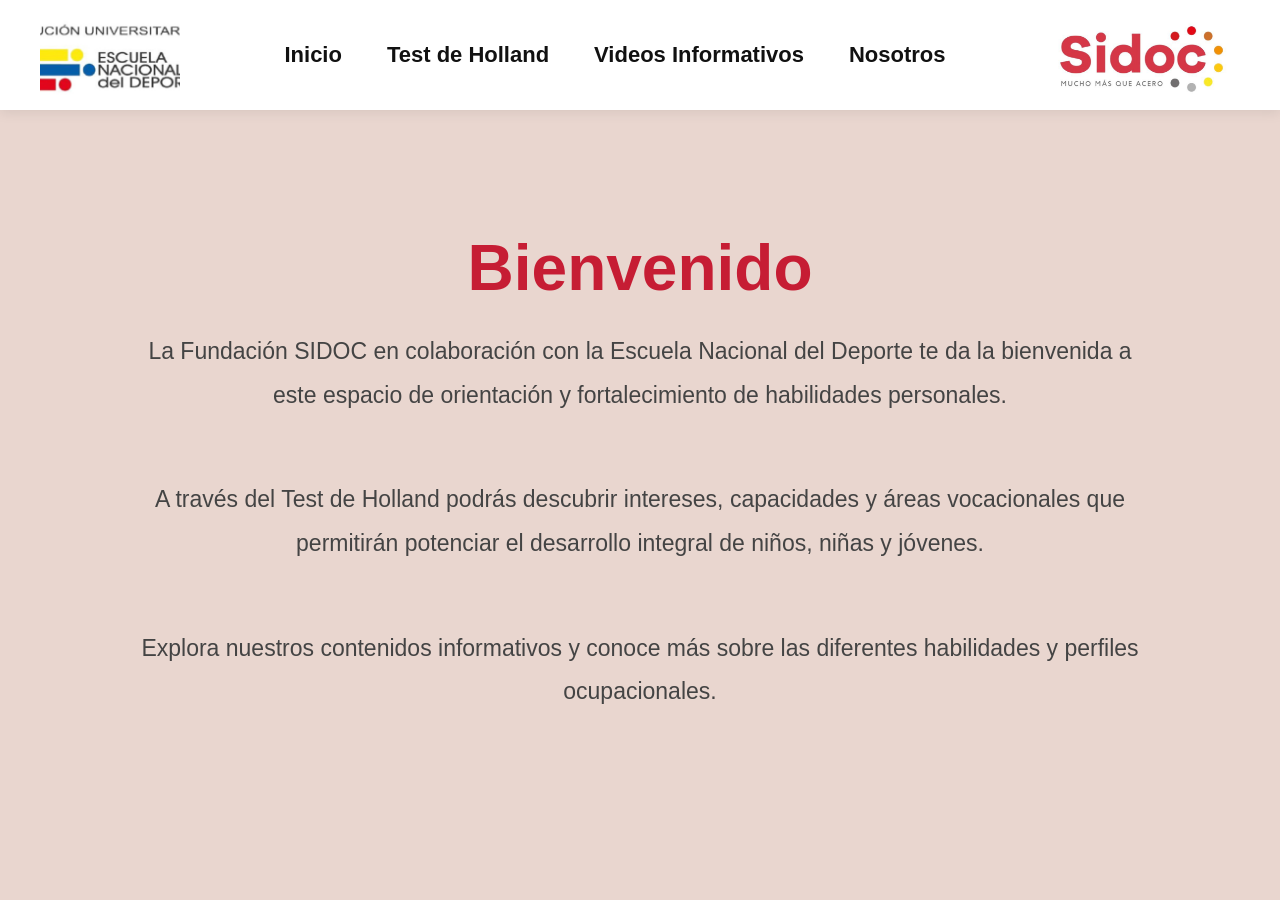
==== index.html @ bccc4b1c "first commit" ====
<!DOCTYPE html>
<html lang="es">
<head>
    <meta charset="UTF-8">
    <meta name="viewport" content="width=device-width, initial-scale=1.0">
    <title>Fundación SIDOC</title>
    <link rel="stylesheet" href="style.css">
</head>
<body>

<nav class="navbar">

    <div class="logo-left">
        <img src="logo-escuela.jpg" alt="Escuela">
    </div>

    <ul class="nav-links">
        <li><a href="index.html">Inicio</a></li>
        <li><a href="test.html">Test de Holland</a></li>
        <li><a href="videos.html">Videos Informativos</a></li>
        <li><a href="nosotros.html">Nosotros</a></li>
    </ul>

    <div class="logo-right">
        <img src="logo-sidoc.jpeg" alt="SIDOC">
    </div>

</nav>

<main class="hero">
    <h1>Bienvenido</h1>
    <p>
La Fundación SIDOC en colaboración con la Escuela Nacional del Deporte
te da la bienvenida a este espacio de orientación y fortalecimiento
de habilidades personales.
</p>

<br>
<br>

<p>
A través del Test de Holland podrás descubrir intereses, capacidades
y áreas vocacionales que permitirán potenciar el desarrollo integral
de niños, niñas y jóvenes.
</p>

<br>
<br>


<p>
Explora nuestros contenidos informativos y conoce más sobre las diferentes
habilidades y perfiles ocupacionales.
</p>
</main>

</body>
</html>
---- style.css ----
/* RESET GENERAL */
*{
    margin:0;
    padding:0;
    box-sizing:border-box;
    font-family:Arial, Helvetica, sans-serif;
}

body{
    background: #e9d6cf;
    color:#222;
    overflow-x:hidden;
}

/* NAVBAR */
.navbar{
    width:100%;
    height:110px;
    background:white;
    display:flex;
    justify-content:space-between;
    align-items:center;
    padding:0 40px;
    box-shadow:0 3px 12px rgba(0,0,0,.08);
}

/* CONTENEDOR LOGOS */
/* Logo izquierda */
.logo-left{
    width:140px;
    overflow:hidden;
    display:flex;
    justify-content:center;
    align-items:center;
}

.logo-left img{
    width:220px;           /* agranda la imagen */
    margin-left:-35px;     /* recorta espacio blanco izquierdo */
    height:auto;
    object-fit:cover;
}

/* Logo derecha */
.logo-right{
    width:190px;
    display:flex;
    justify-content:center;
    align-items:center;
}

.logo-right img{
    width:100%;
    height:auto;
    object-fit:contain;
}

/* MENÚ */
.nav-links{
    display:flex;
    align-items:center;
    list-style:none;
    gap:45px;
}

.nav-links li a{
    text-decoration:none;
    color:#111;
    font-size:22px;
    font-weight:700;
    transition:0.3s;
    position:relative;
}

/* Hover */
.nav-links li a:hover{
    color:#c61d34;
}

.nav-links li a::after{
    content:"";
    position:absolute;
    width:0;
    height:3px;
    background:#c61d34;
    left:0;
    bottom:-8px;
    transition:0.3s;
}

.nav-links li a:hover::after{
    width:100%;
}

/* CONTENIDO */
.container,
.hero{
    max-width:1200px;
    margin:60px auto;
    padding:20px;
    text-align:center;
}

.hero{
    min-height:70vh;
    display:flex;
    flex-direction:column;
    justify-content:center;
    align-items:center;
    text-align:center;
    padding:40px;
}

.hero h1{
    font-size:64px;
    color:#c61d34;
    margin-bottom:25px;
}

.hero p{
      max-width:900px;
    font-size:24px;
    line-height:1.8;
    color:#444;
    margin-bottom:20px;
}

/* TEST */
input{
    padding:14px;
    width:260px;
    border:1px solid #ccc;
    border-radius:8px;
    font-size:16px;
}

button{
    padding:14px 22px;
    border:none;
    background:#0d4d8b;
    color:white;
    border-radius:8px;
    margin-left:10px;
    cursor:pointer;
    font-size:16px;
    font-weight:bold;
    transition:.3s;
}

button:hover{
    background:#08345e;
}

.resultado{
    margin-top:30px;
    background:white;
    padding:25px;
    border-radius:12px;
    box-shadow:0 2px 10px rgba(0,0,0,.08);
}

/* RESPONSIVE */
@media(max-width:1200px){
    .navbar{
        flex-direction:column;
        height:auto;
        padding:20px;
        gap:20px;
    }

    .nav-links{
        gap:25px;
        flex-wrap:wrap;
        justify-content:center;
    }

    .nav-links li a{
        font-size:18px;
    }

    .logo-left{
        width:180px;
    }

    .logo-right{
        width:200px;
    }
}

.descripcion{
    margin-top:25px;
    text-align:left;
    line-height:1.9;
    background:#fff;
    padding:25px;
    border-radius:12px;
    box-shadow:0 2px 10px rgba(0,0,0,.08);
}

.descripcion h3{
    color:#c61d34;
    margin-bottom:15px;
    font-size:30px;
}

.descripcion h4{
    margin-top:20px;
    margin-bottom:10px;
    color:#0d4d8b;
}

.descripcion ul{
    padding-left:25px;
}

.descripcion li{
    margin-bottom:10px;
}

.container, .hero p{
    max-width:1000px;
    font-size:23px;
    line-height:1.9;
    color:#444;
    margin-bottom:25px;
}
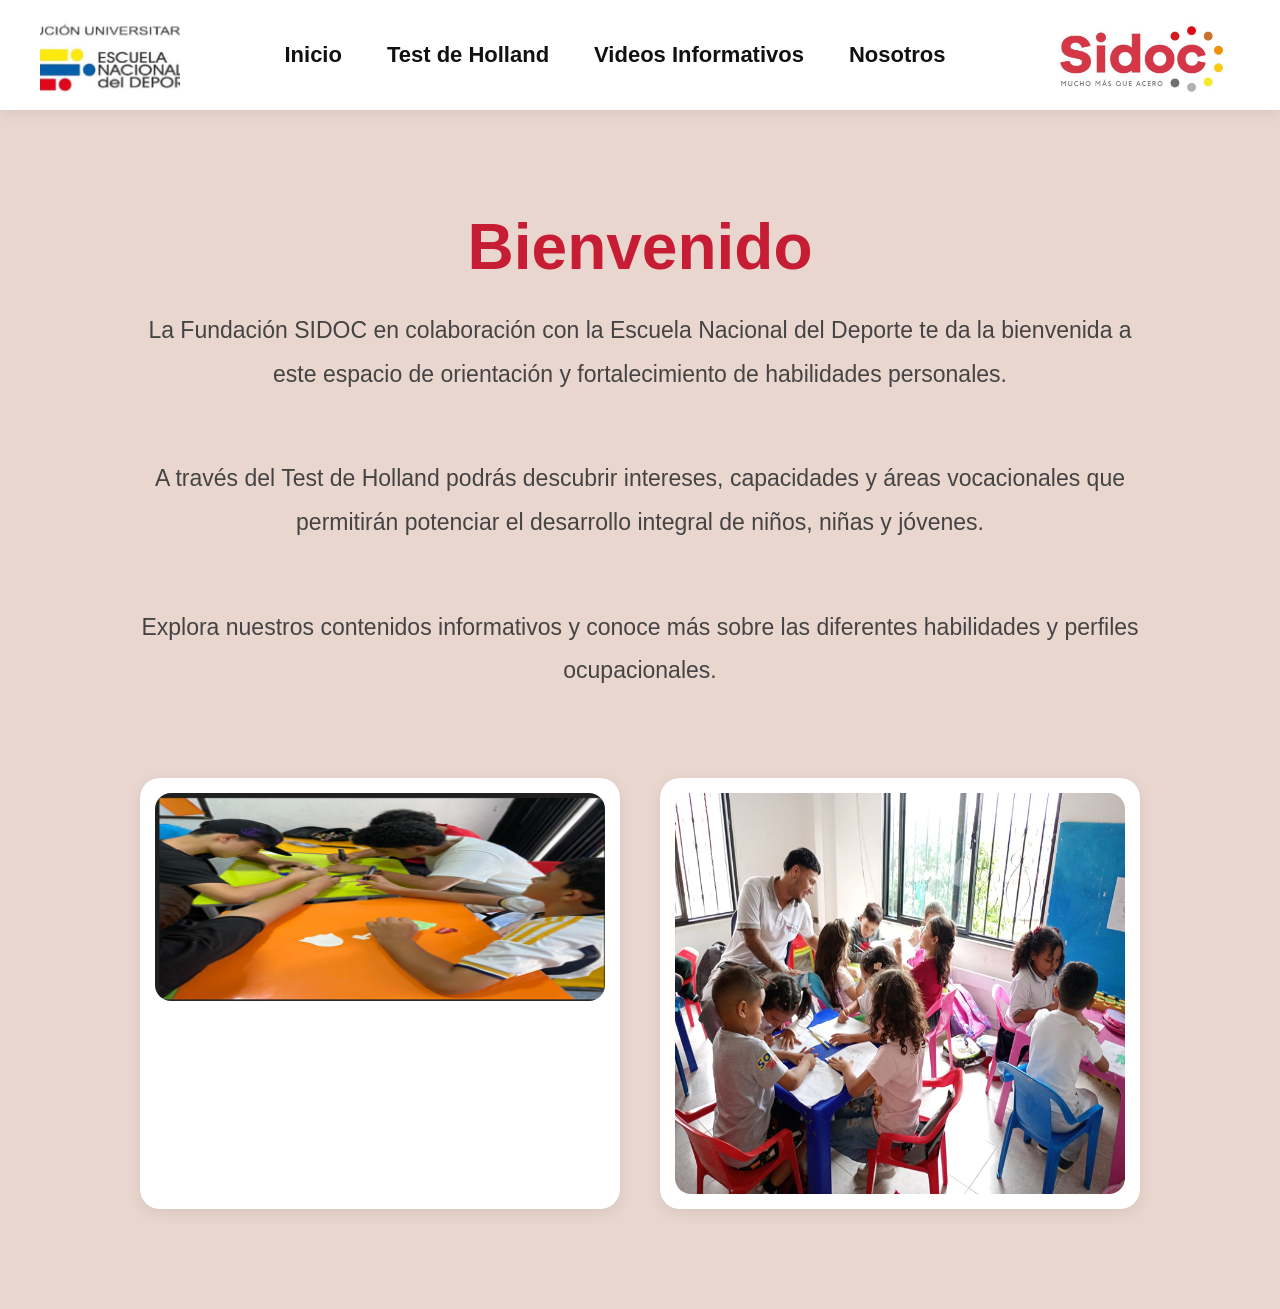
==== commit 81e9aed7: "Agregando todo" ====
--- a/index.html
+++ b/index.html
@@ -1,58 +1,76 @@
 <!DOCTYPE html>
 <html lang="es">
+
 <head>
     <meta charset="UTF-8">
     <meta name="viewport" content="width=device-width, initial-scale=1.0">
     <title>Fundación SIDOC</title>
     <link rel="stylesheet" href="style.css">
 </head>
+
 <body>
 
-<nav class="navbar">
+    <!-- NAVBAR -->
+    <nav class="navbar">
 
-    <div class="logo-left">
-        <img src="logo-escuela.jpg" alt="Escuela">
-    </div>
+        <div class="logo-left">
+            <img src="logo-escuela.jpg" alt="Escuela">
+        </div>
 
-    <ul class="nav-links">
-        <li><a href="index.html">Inicio</a></li>
-        <li><a href="test.html">Test de Holland</a></li>
-        <li><a href="videos.html">Videos Informativos</a></li>
-        <li><a href="nosotros.html">Nosotros</a></li>
-    </ul>
+        <ul class="nav-links">
+            <li><a href="index.html">Inicio</a></li>
+            <li><a href="test.html">Test de Holland</a></li>
+            <li><a href="videos.html">Videos Informativos</a></li>
+            <li><a href="nosotros.html">Nosotros</a></li>
+        </ul>
 
-    <div class="logo-right">
-        <img src="logo-sidoc.jpeg" alt="SIDOC">
-    </div>
+        <div class="logo-right">
+            <img src="logo-sidoc.jpeg" alt="SIDOC">
+        </div>
 
-</nav>
+    </nav>
 
-<main class="hero">
-    <h1>Bienvenido</h1>
-    <p>
-La Fundación SIDOC en colaboración con la Escuela Nacional del Deporte
-te da la bienvenida a este espacio de orientación y fortalecimiento
-de habilidades personales.
-</p>
+    <!-- CONTENIDO -->
+    <main class="hero">
 
-<br>
-<br>
+        <h1>Bienvenido</h1>
 
-<p>
-A través del Test de Holland podrás descubrir intereses, capacidades
-y áreas vocacionales que permitirán potenciar el desarrollo integral
-de niños, niñas y jóvenes.
-</p>
+        <p>
+            La Fundación SIDOC en colaboración con la Escuela Nacional del Deporte
+            te da la bienvenida a este espacio de orientación y fortalecimiento
+            de habilidades personales.
+        </p>
 
-<br>
-<br>
+        <br><br>
 
+        <p>
+            A través del Test de Holland podrás descubrir intereses,
+            capacidades y áreas vocacionales que permitirán potenciar
+            el desarrollo integral de niños, niñas y jóvenes.
+        </p>
 
-<p>
-Explora nuestros contenidos informativos y conoce más sobre las diferentes
-habilidades y perfiles ocupacionales.
-</p>
-</main>
+        <br><br>
+
+        <p>
+            Explora nuestros contenidos informativos y conoce más
+            sobre las diferentes habilidades y perfiles ocupacionales.
+        </p>
+
+        <!-- GALERÍA -->
+        <section class="galeria">
+
+            <div class="galeria-card">
+                <img src="actividad-1.png" alt="Actividad SIDOC">
+            </div>
+
+            <div class="galeria-card">
+                <img src="actividad-2.png" alt="Actividad Escuela">
+            </div>
+
+        </section>
+
+    </main>
 
 </body>
+
 </html>
--- a/style.css
+++ b/style.css
@@ -223,4 +223,127 @@
     line-height:1.9;
     color:#444;
     margin-bottom:25px;
+}
+
+/* PAGINA VIDEOS */
+.videos-page{
+    padding:60px 40px;
+    text-align:center;
+}
+
+.videos-page h1{
+    font-size:55px;
+    color:#c61d34;
+    margin-bottom:25px;
+}
+
+.videos-texto{
+    max-width:950px;
+    margin:0 auto 50px;
+    font-size:22px;
+    line-height:1.8;
+    color:#444;
+}
+
+/* CONTENEDOR */
+.videos-container{
+    display:flex;
+    justify-content:center;
+    align-items:flex-start;
+    gap:40px;
+    flex-wrap:wrap;
+}
+
+/* TARJETAS */
+.video-card{
+    background:white;
+    width:100%;
+    max-width:550px;
+    padding:25px;
+    border-radius:18px;
+    box-shadow:0 3px 12px rgba(0,0,0,.08);
+}
+
+.video-card h2{
+    color:#0d4d8b;
+    margin-bottom:15px;
+}
+
+.video-card p{
+    color:#555;
+    line-height:1.7;
+    margin-bottom:20px;
+}
+
+.video-card video{
+    width:100%;
+    border-radius:14px;
+}
+
+/* TABLA HOLLAND */
+.tabla-holland{
+    width:100%;
+    overflow-x:auto;
+    margin-top:50px;
+}
+
+.tabla-holland table{
+    width:100%;
+    border-collapse:collapse;
+    background:white;
+    border-radius:18px;
+    overflow:hidden;
+    box-shadow:0 3px 12px rgba(0,0,0,.08);
+}
+
+.tabla-holland thead{
+    background:#c61d34;
+    color:white;
+}
+
+.tabla-holland th{
+    padding:20px;
+    font-size:20px;
+    text-align:left;
+}
+
+.tabla-holland td{
+    padding:20px;
+    border-bottom:1px solid #e5e5e5;
+    line-height:1.8;
+    font-size:17px;
+    vertical-align:top;
+}
+
+.tabla-holland tr:hover{
+    background:#f8f8f8;
+}
+
+/* GALERIA INICIO */
+.galeria{
+    margin-top:60px;
+    display:flex;
+    justify-content:center;
+    gap:40px;
+    flex-wrap:wrap;
+}
+
+.galeria-card{
+    background:white;
+    padding:15px;
+    border-radius:20px;
+    box-shadow:0 4px 15px rgba(0,0,0,.08);
+    transition:.3s;
+    max-width:500px;
+}
+
+.galeria-card:hover{
+    transform:translateY(-5px);
+}
+
+.galeria-card img{
+    width:100%;
+    max-width:450px;
+    border-radius:16px;
+    display:block;
 }
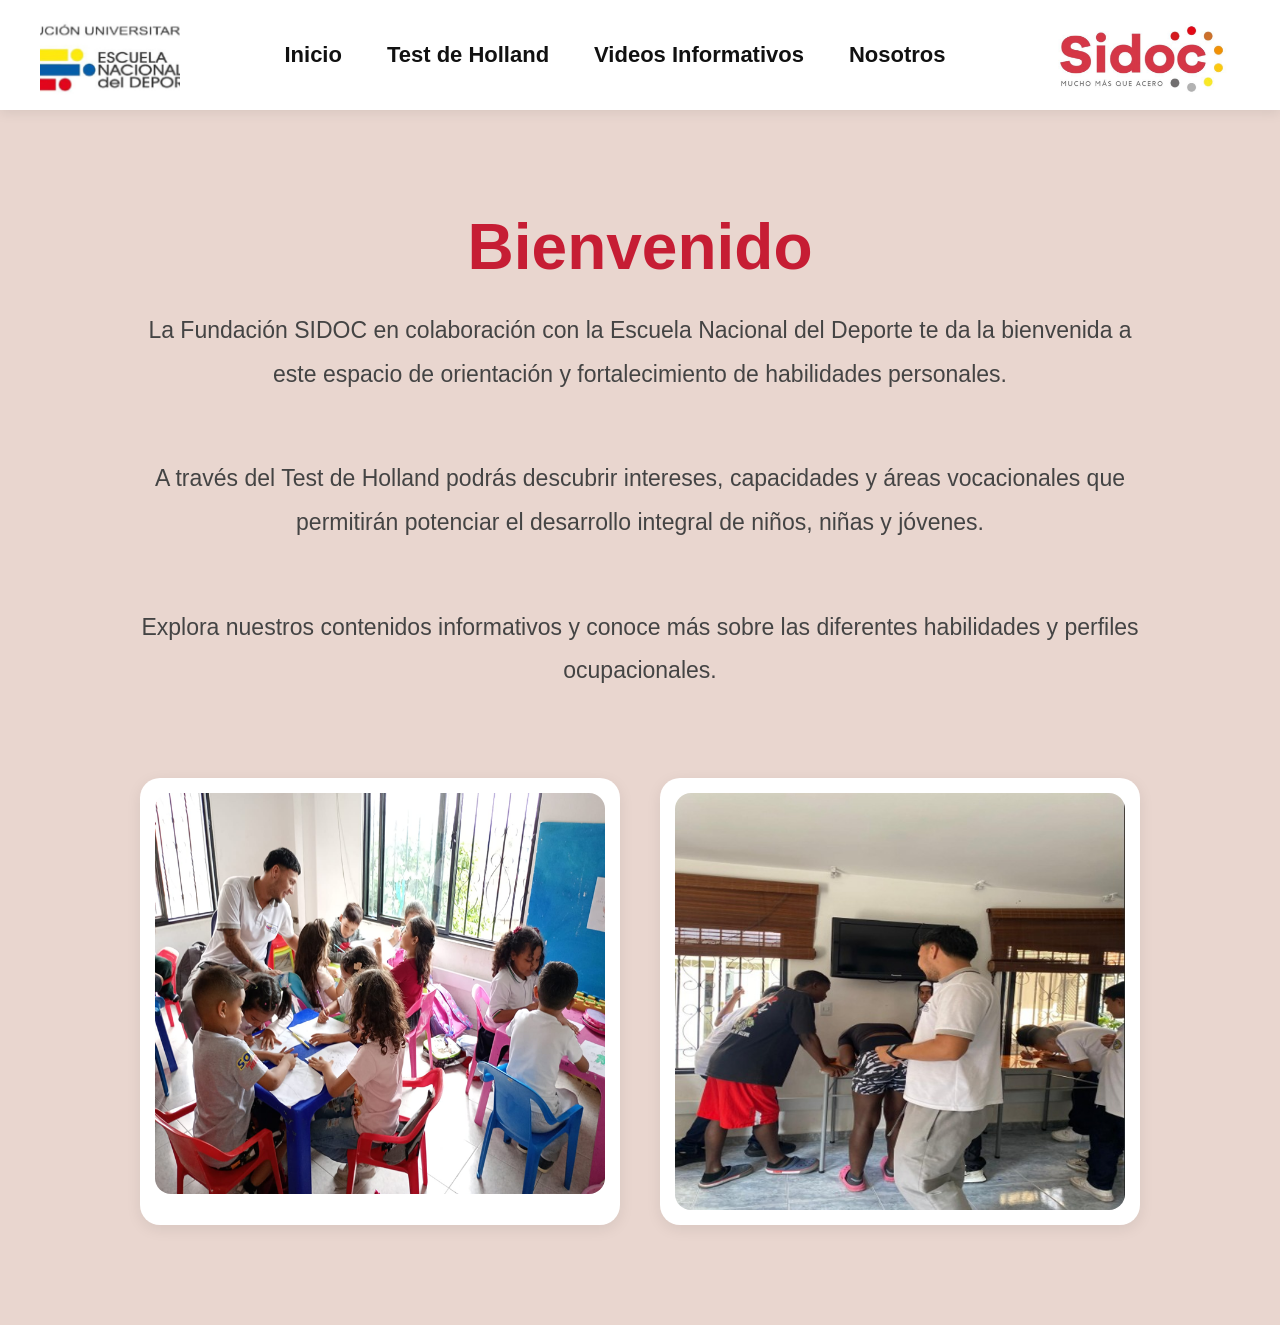
==== commit 2baa341b: "Moddificando fotos" ====
--- a/index.html
+++ b/index.html
@@ -60,11 +60,11 @@
         <section class="galeria">
 
             <div class="galeria-card">
-                <img src="actividad-1.png" alt="Actividad SIDOC">
+                <img src="actividad-2.png" alt="Actividad SIDOC">
             </div>
 
             <div class="galeria-card">
-                <img src="actividad-2.png" alt="Actividad Escuela">
+                <img src="actividad--3.jpeg" alt="Actividad Escuela">
             </div>
 
         </section>
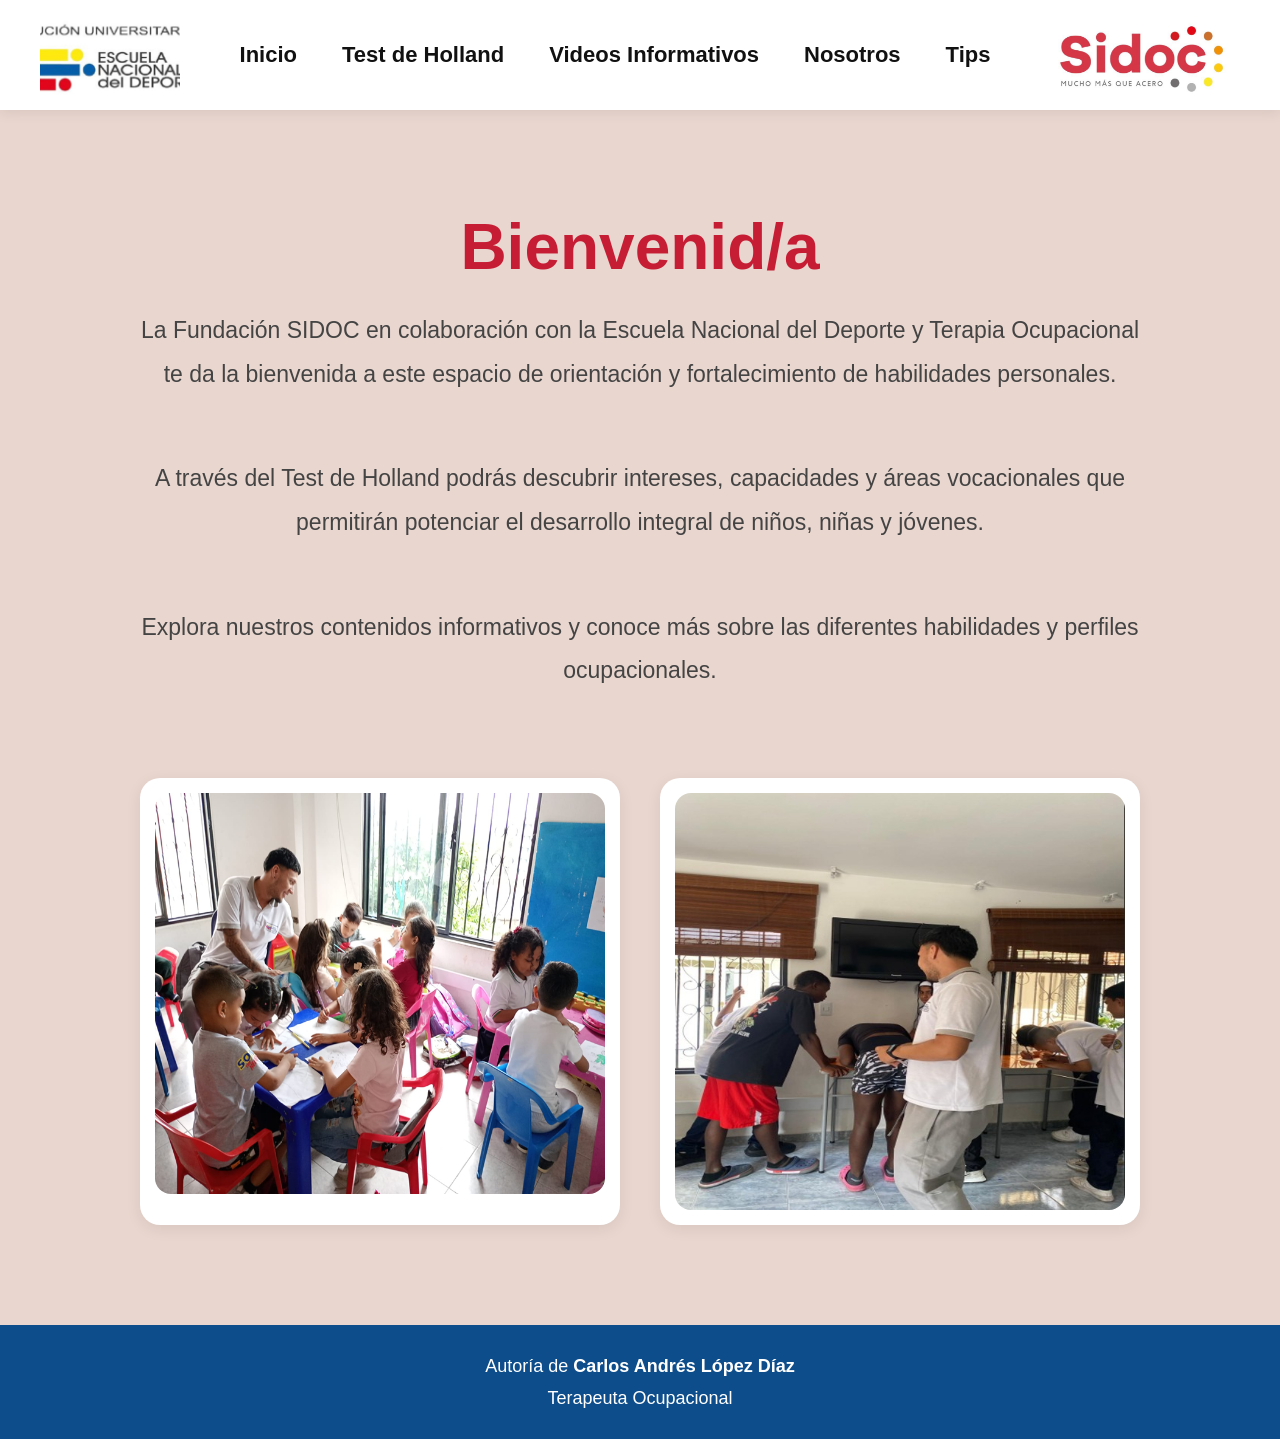
==== commit 4b4d86be: "Ultimas moficiaciones" ====
--- a/index.html
+++ b/index.html
@@ -7,6 +7,8 @@
     <title>Fundación SIDOC</title>
     <link rel="stylesheet" href="style.css">
 </head>
+
+
 
 <body>
 
@@ -22,6 +24,7 @@
             <li><a href="test.html">Test de Holland</a></li>
             <li><a href="videos.html">Videos Informativos</a></li>
             <li><a href="nosotros.html">Nosotros</a></li>
+            <li><a href="tips.html">Tips</a></li>
         </ul>
 
         <div class="logo-right">
@@ -33,10 +36,10 @@
     <!-- CONTENIDO -->
     <main class="hero">
 
-        <h1>Bienvenido</h1>
+        <h1>Bienvenid/a</h1>
 
         <p>
-            La Fundación SIDOC en colaboración con la Escuela Nacional del Deporte
+            La Fundación SIDOC en colaboración con la Escuela Nacional del Deporte y Terapia Ocupacional
             te da la bienvenida a este espacio de orientación y fortalecimiento
             de habilidades personales.
         </p>
@@ -73,4 +76,11 @@
 
 </body>
 
+<footer class="footer">
+    <p>
+        Autoría de <strong>Carlos Andrés López Díaz</strong><br>
+        Terapeuta Ocupacional
+    </p>
+</footer>
+
 </html>
--- a/style.css
+++ b/style.css
@@ -346,4 +346,98 @@
     max-width:450px;
     border-radius:16px;
     display:block;
+}
+
+/* TEST ONLINE */
+.test-online{
+    background:#ffffff;
+    padding:30px;
+    border-radius:15px;
+    margin:30px auto;
+    box-shadow:0 2px 10px rgba(0,0,0,.1);
+    max-width:900px;
+}
+
+.test-online h2{
+    color:#c61d34;
+    margin-bottom:15px;
+}
+
+.test-online p{
+    margin-bottom:25px;
+    font-size:18px;
+}
+
+.btn-test-online{
+    background:#0d4d8b;
+    color:white;
+    text-decoration:none;
+    padding:15px 30px;
+    border-radius:10px;
+    font-weight:bold;
+    transition:.3s;
+}
+
+.btn-test-online:hover{
+    background:#08345e;
+}
+
+
+/* PAGINA TIPS */
+
+.tips-container{
+    display:grid;
+    grid-template-columns:repeat(auto-fit,minmax(300px,1fr));
+    gap:25px;
+    margin-top:40px;
+}
+
+.tip-card{
+    background:white;
+    padding:25px;
+    border-radius:15px;
+    box-shadow:0 2px 10px rgba(0,0,0,.1);
+    text-align:left;
+}
+
+.tip-card h3{
+    color:#c61d34;
+    margin-bottom:15px;
+}
+
+.tip-card p{
+    line-height:1.8;
+}
+
+.frase-final{
+    margin-top:50px;
+    background:#c61d34;
+    color:white;
+    padding:30px;
+    border-radius:15px;
+}
+
+.frase-final h2{
+    font-size:28px;
+    line-height:1.6;
+}
+
+/* FOOTER */
+
+.footer{
+    background:#0d4d8b;
+    color:white;
+    text-align:center;
+    padding:25px 15px;
+    margin-top:60px;
+}
+
+.footer p{
+    margin:0;
+    font-size:18px;
+    line-height:1.8;
+}
+
+.footer strong{
+    color:#ffffff;
 }
